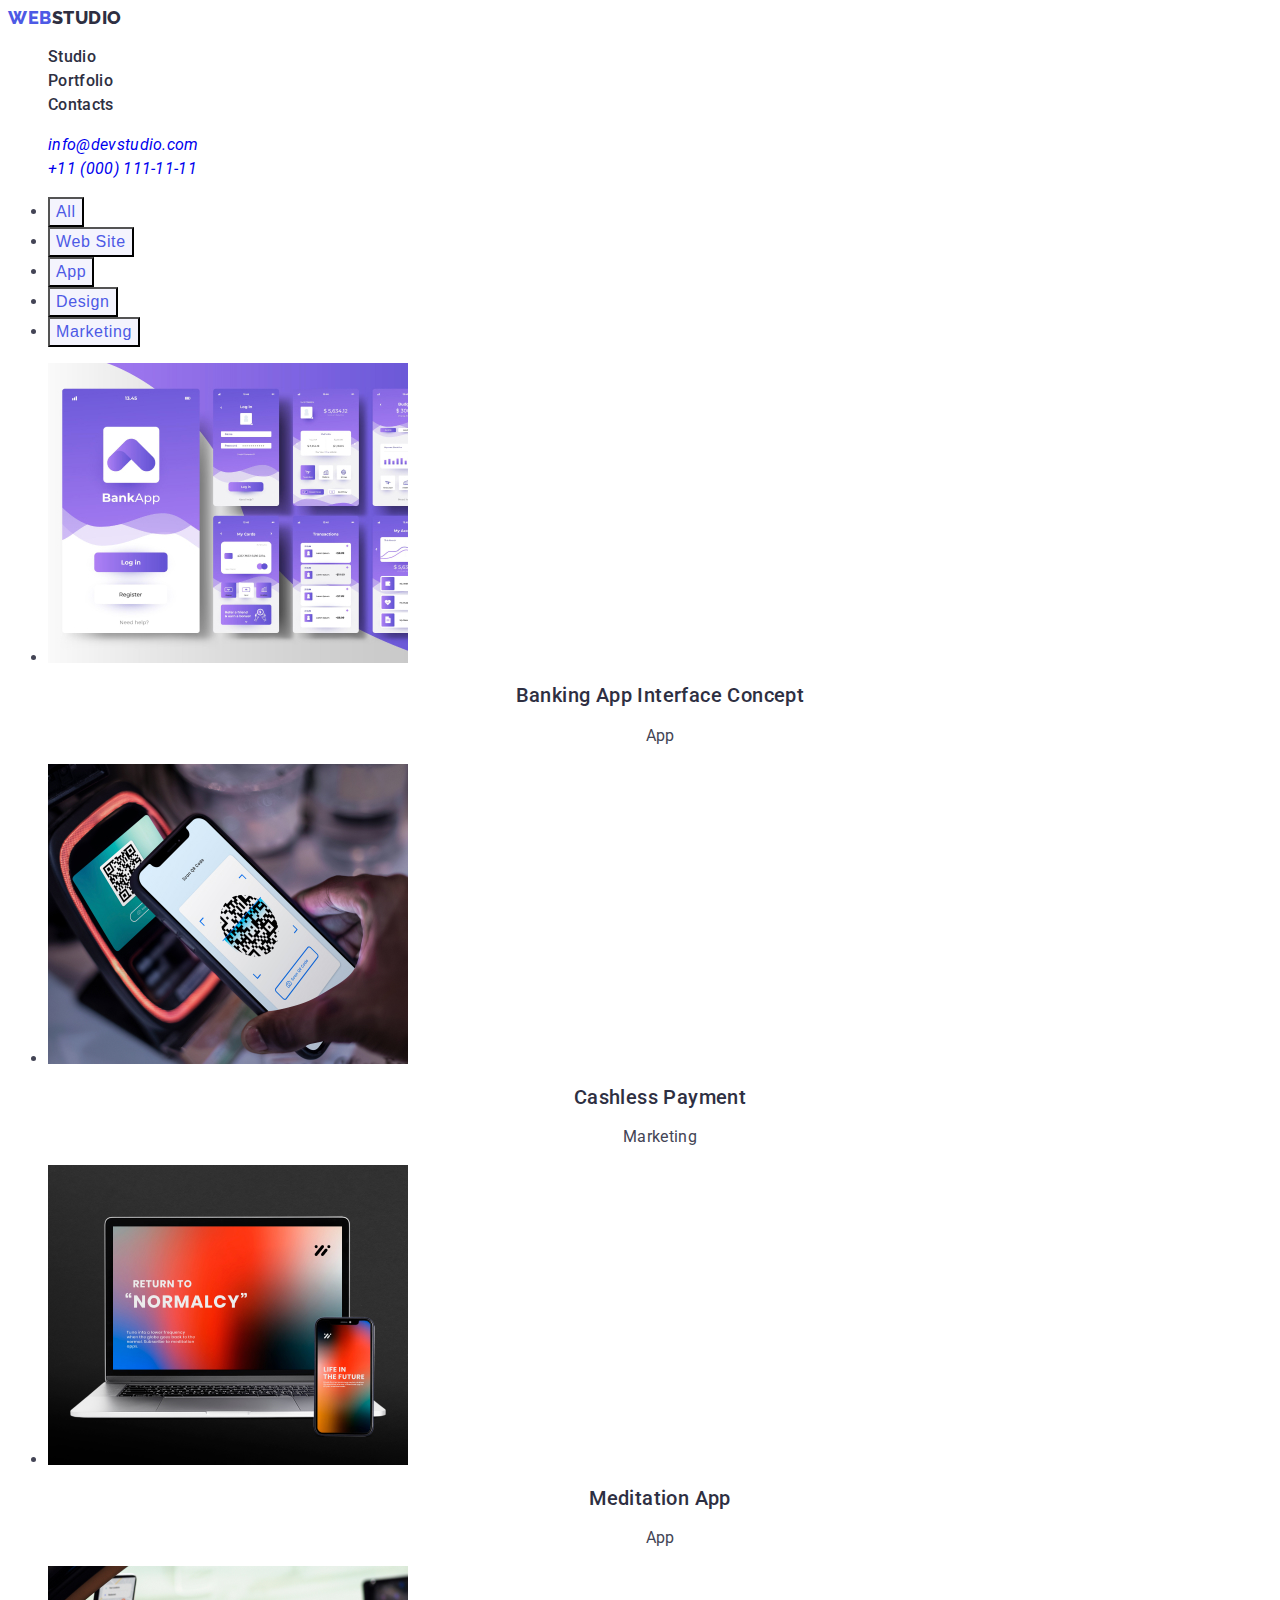
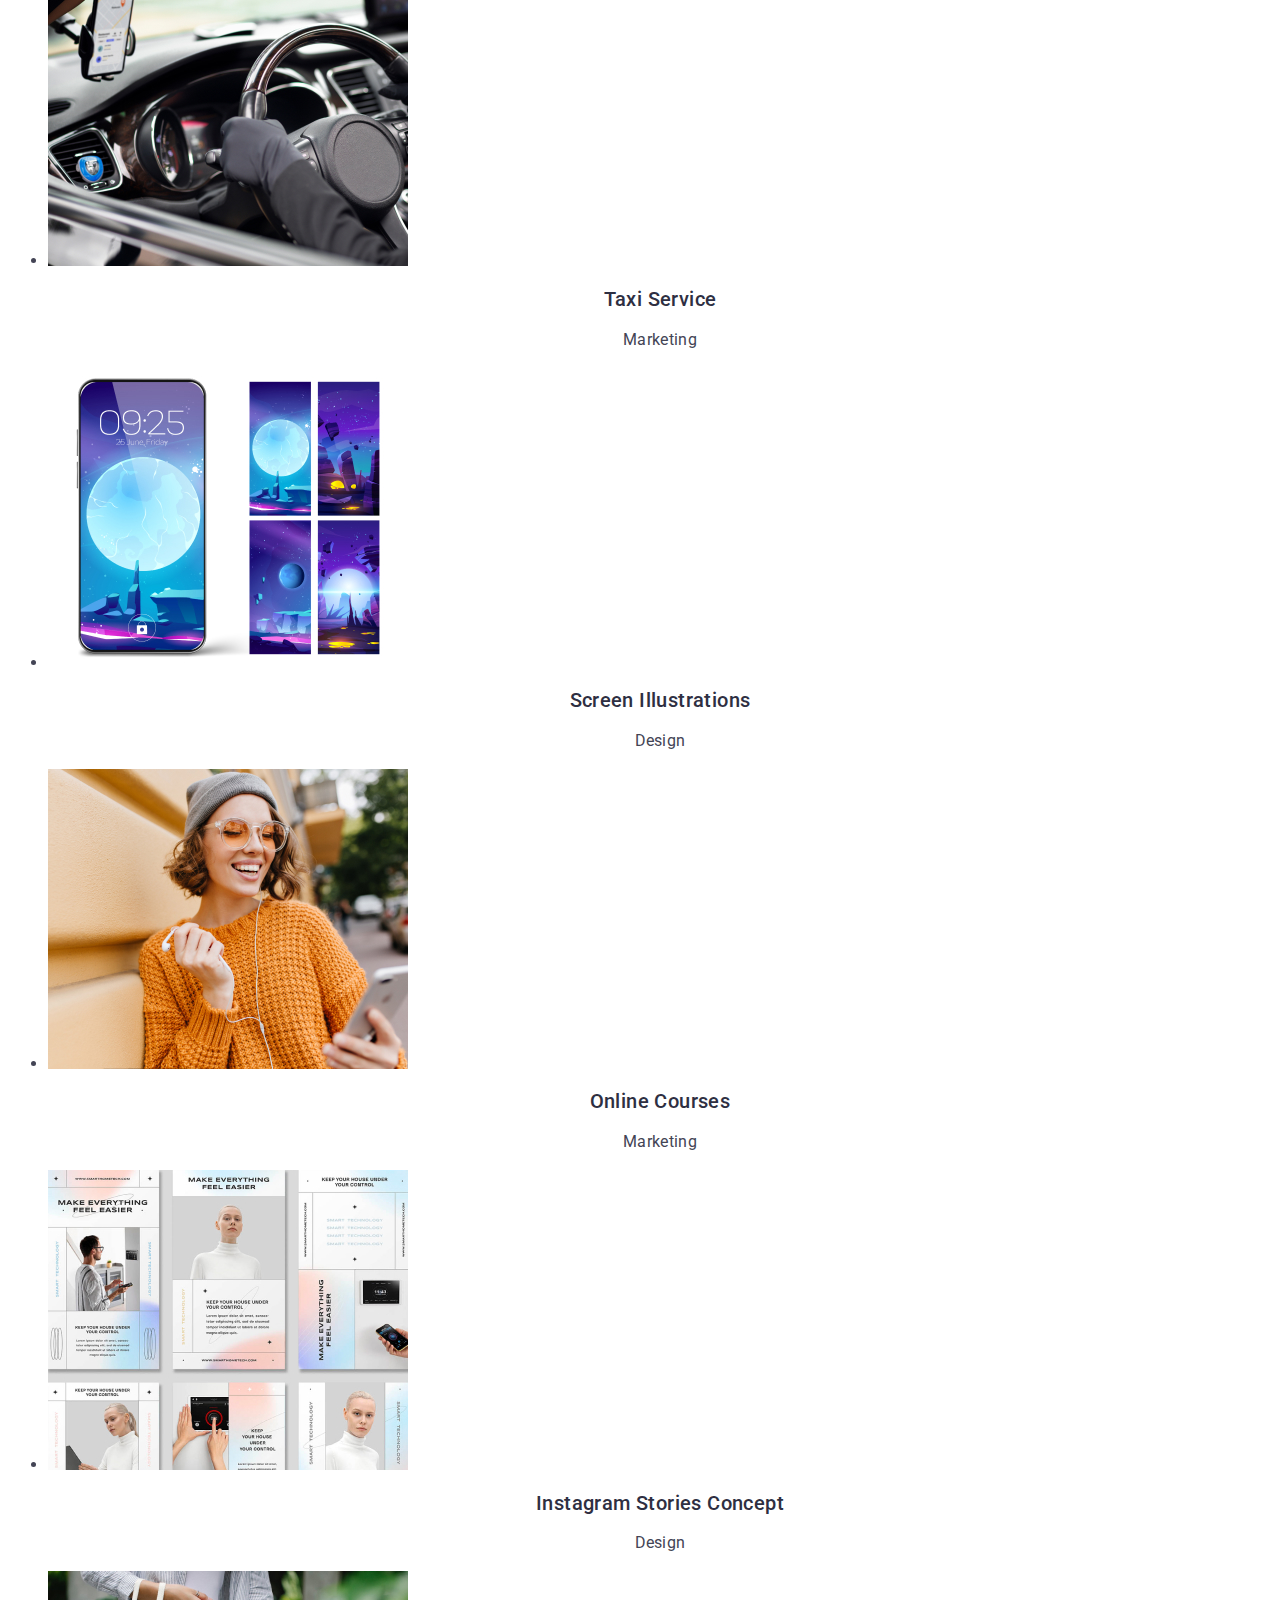
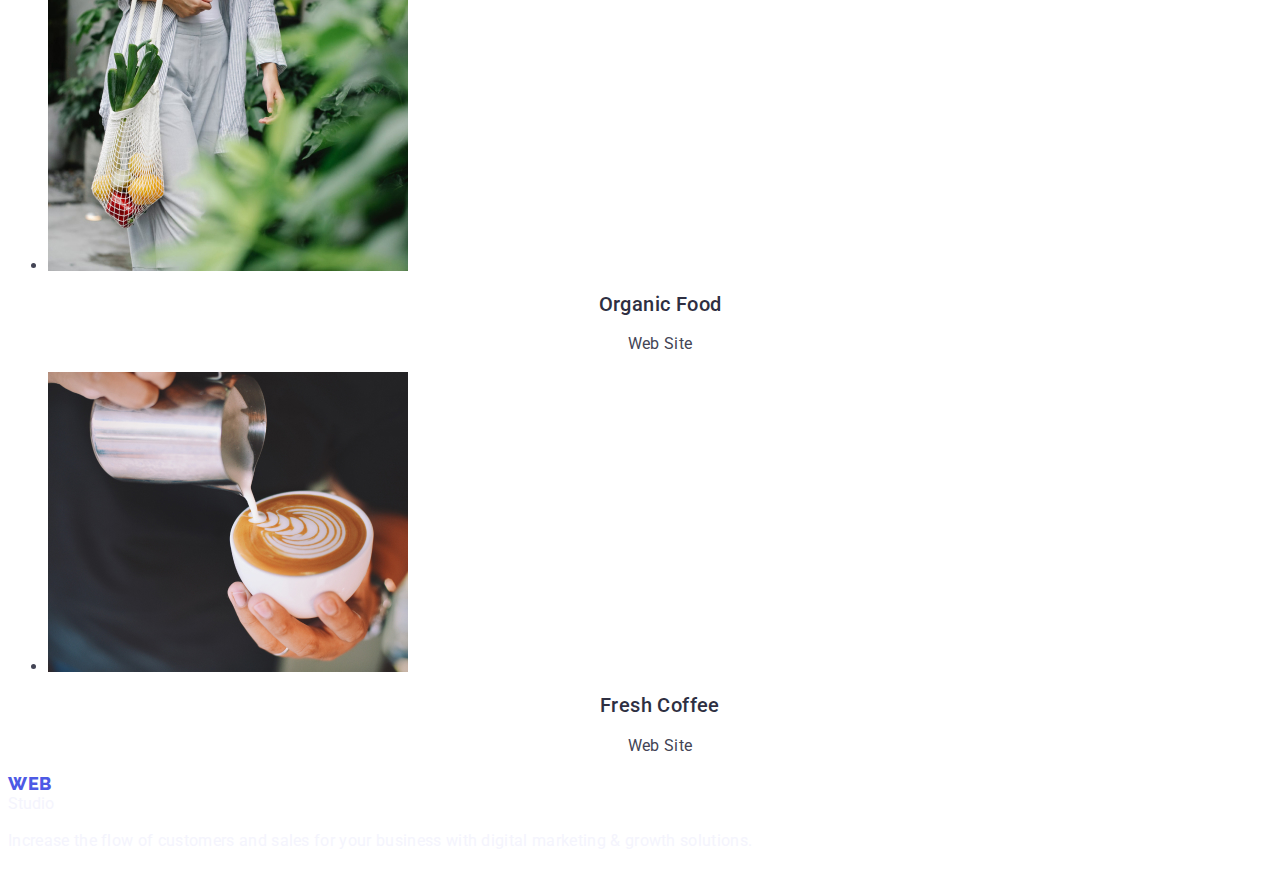
==== portfolio.html @ 37043535 "add portfolio and styles" ====
<!DOCTYPE html>
<html lang="en">
  <head>
    <meta charset="UTF-8" />
    <meta http-equiv="X-UA-Compatible" content="IE=edge" />
    <meta name="viewport" content="width=device-width, initial-scale=1.0" />
    <title>Portfolio</title>
    <link rel="preconnect" href="https://fonts.googleapis.com" />
    <link rel="preconnect" href="https://fonts.gstatic.com" crossorigin />
    <link
      href="https://fonts.googleapis.com/css2?family=Raleway:wght@800&family=Roboto:wght@400;500;700&display=swap"
      rel="stylesheet"
    />
    <link rel="stylesheet" href="./css/styles.css" />
  </head>
  <body>
    <!-- ==================== Шапка сайта ==================== -->
    <header class="header">
      <nav class="page-nav">
        <a class="logo link" href="./index.html"><span class="web">Web</span>Studio</a>
        <ul class="menu list">
          <li class="menu-item">
            <a class="menu-link link" href="./index.html">Studio</a>
          </li>
          <li class="menu-item">
            <a class="menu-link link" href="./portfolio.html">Portfolio</a>
          </li>
          <li class="menu-item">
            <a class="menu-link link" href="">Contacts</a>
          </li>
        </ul>
      </nav>
      <address class="address">
        <ul class="address-all list">
          <li>
            <a class="address-mail link" href="mailto:info@devstudio.com">info@devstudio.com</a>
          </li>
          <li>
            <a class="address-phone link" href="tel:+110001111111">+11 (000) 111-11-11</a>
          </li>
        </ul>
      </address>
    </header>

    <main>
      <!-- ==================== Главное окно ==================== -->
      <!-- Фильтр -->
      <!-- <h1 class="advantages-invisible">Портфолио</h1> -->
      <ul>
        <li><button class="filter-btn" type="button">All</button></li>
        <li><button class="filter-btn" type="button">Web Site</button></li>
        <li><button class="filter-btn" type="button">App</button></li>
        <li><button class="filter-btn" type="button">Design</button></li>
        <li><button class="filter-btn" type="button">Marketing</button></li>
      </ul>
      <!-- Портфолио -->
      <section>
        <ul>
          <li>
            <img src="./images/portfolio/banking-app.jpg" alt="Interface" width="360" />
            <h2 class="team-name">Banking App Interface Concept</h2>
            <p class="team-prof">App</p>
          </li>
          <li>
            <img src="./images/portfolio/cashless-payment.jpg" alt="payment" width="360" />
            <h2 class="team-name">Cashless Payment</h2>
            <p class="team-prof">Marketing</p>
          </li>
          <li>
            <img src="./images/portfolio/meditation-app.jpg" alt="meditation" width="360" />
            <h2 class="team-name">Meditation App</h2>
            <p class="team-prof">App</p>
          </li>
          <li>
            <img src="./images/portfolio/taxi-service.jpg" alt="taxi" width="360" />
            <h2 class="team-name">Taxi Service</h2>
            <p class="team-prof">Marketing</p>
          </li>
          <li>
            <img src="./images/portfolio/screen-illustrations.jpg" alt="screen" width="360" />
            <h2 class="team-name">Screen Illustrations</h2>
            <p class="team-prof">Design</p>
          </li>
          <li>
            <img src="./images/portfolio/online-courses.jpg" alt="online" width="360" />
            <h2 class="team-name">Online Courses</h2>
            <p class="team-prof">Marketing</p>
          </li>
          <li>
            <img src="./images/portfolio/instagram-stories.jpg" alt="stories" width="360" />
            <h2 class="team-name">Instagram Stories Concept</h2>
            <p class="team-prof">Design</p>
          </li>
          <li>
            <img src="./images/portfolio/organic-food.jpg" alt="food" width="360" />
            <h2 class="team-name">Organic Food</h2>
            <p class="team-prof">Web Site</p>
          </li>
          <li>
            <img src="./images/portfolio/fresh-coffee.jpg" alt="coffee" width="360" />
            <h2 class="team-name">Fresh Coffee</h2>
            <p class="team-prof">Web Site</p>
          </li>
        </ul>
      </section>
    </main>
    <!-- ==================== Подвал ==================== -->
    <footer class="footer">
      <a class="logo-footer link" href="./index.html"><span class="web">Web</span>Studio</a>
      <p class="footer-text">
        Increase the flow of customers and sales for your business with digital marketing & growth
        solutions.
      </p>
    </footer>
  </body>
</html>
---- css/styles.css ----
:root {
 --title-color: #2E2F42; /*Цвет заголовков,*/
 --link-color: #404BBF;  /*Цвет ссылок */
 --button-color: #4D5AE5; /*Активная кнопка*/
 --footer-text-color: #F4F4FD; /* Цвет текста футера*/
 --hero-text-color: #FFFFFF;
}

.list {
    list-style: none;     /*точки*/
}

.link{
    text-decoration: none;     /*подчёркивание*/
}

body{
    font-family: 'Roboto', sans-serif;
    color: #434455;
}
/* ===================================================================== */
/* ========================= ГЛАВНАЯ СТРАНИЦА  ========================= */
/* ===================================================================== */

/* ========================= Шапка сайта ========================= */
.logo {
font-family: 'Raleway', sans-serif;
font-weight: 800;
font-size: 18px;
line-height: 1.16;
display: flex;
align-items: center;
letter-spacing: 0.03em;
text-transform: uppercase;
color: var(--title-color); 
}
.web {
font-family: 'Raleway', sans-serif;
font-weight: 800;
font-size: 18px;
line-height: 1.16;
display: flex;
align-items: center;
letter-spacing: 0.03em;
text-transform: uppercase;
color: var(--button-color); 
}


.menu-link {
font-weight: 500;
font-size: 16px;
line-height: 1.5;
letter-spacing: 0.02em;
color: var(--title-color);
}
.menu-link:hover,
.menu-link:focus {
color: var(--link-color);
}
.address-phone {
font-size: 16px;
line-height: 1.5;
letter-spacing: 0.02em;
}
.address-phone:hover,
.address-phone:focus {
 color:var(--link-color);
}
.address-mail {
font-size: 16px;
line-height: 1.5;
letter-spacing: 0.02em;
}
.address-mail:hover,
.address-mail:focus {
 color:var(--link-color);
}
/* ========================= /Шапка сайта ========================= */

/* ========================= Главное окно ========================= */
.hero-btn {
font-weight: 500;
font-size: 16px;
line-height: 1.5;
display: flex;
align-items: center;
letter-spacing: 0.04em;
color: var(--hero-text-color);
background-color:var(--button-color);
cursor: pointer;
}
.hero-btn:hover,
.hero-btn:focus {
background-color: var(--link-color);
}
.hero-title {  
font-weight: 700;
font-size: 56px;
line-height: 1.07;
text-align: center;
letter-spacing: 0.02em;
color: var(--hero-text-color);
}
/* ========================= / Главное окно ========================= */

/* =========================  Преимущества ========================= */
.advantages-title {    
font-weight: 500;
font-size: 20px;
line-height: 1.2;
letter-spacing: 0.02em;
color: var(--title-color);
}
.advantages-text {
font-size: 16px;
line-height: 1.5;
letter-spacing: 0.02em;
}
/* ========================= / Преимущества ========================= */

/* ========================= Примеры работ ========================= */
.examples-title {                
font-weight: 700;
font-size: 36px;
line-height: 1.11;   
text-align: center;
letter-spacing: 0.02em;
text-transform: capitalize;          
color: var(--title-color);
}
/* ========================= / Примеры работ ========================= */

/* ========================= Команда ========================= */
.team-title {    
font-weight: 700;
font-size: 36px;
line-height: 1.11;    
text-align: center;
letter-spacing: 0.02em;
text-transform: capitalize;
color: var(--title-color);
}
.team-name {
font-weight: 500;
font-size: 20px;
line-height: 1.2;
text-align: center;
letter-spacing: 0.02em;
color: var(--title-color);
}
.team-prof {
font-size: 16px;
line-height: 1.5;
text-align: center;
letter-spacing: 0.02em;
}
/* ========================= / Команда ========================= */

/* ========================= Подвал ========================= */
.footer-text {
    font-size: 16px;
    line-height: 1.5;
    letter-spacing: 0.02em;
    color: var(--footer-text-color);
}
.logo-footer {
    color: var(--footer-text-color);
}

/* ========================= / Подвал ========================= */

/* ===================================================================== */
/* ========================= / ГЛАВНАЯ СТРАНИЦА  ========================= */
/* ===================================================================== */


/* ===================================================================== */
/* ========================= ПОРТФОЛИО СТРАНИЦА  ========================= */
/* ===================================================================== */

.filter-btn {   
font-weight: 500;
font-size: 16px;
line-height: 1.5;
display: flex;
align-items: center;
text-align: center;
letter-spacing: 0.04em;          
color: var(--button-color);
background-color:var(--footer-text-color);
cursor: pointer;
}
.filter-btn:hover,
.filter-btn:focus {
    color: var(--hero-text-color);
    background-color: var(--link-color);
}
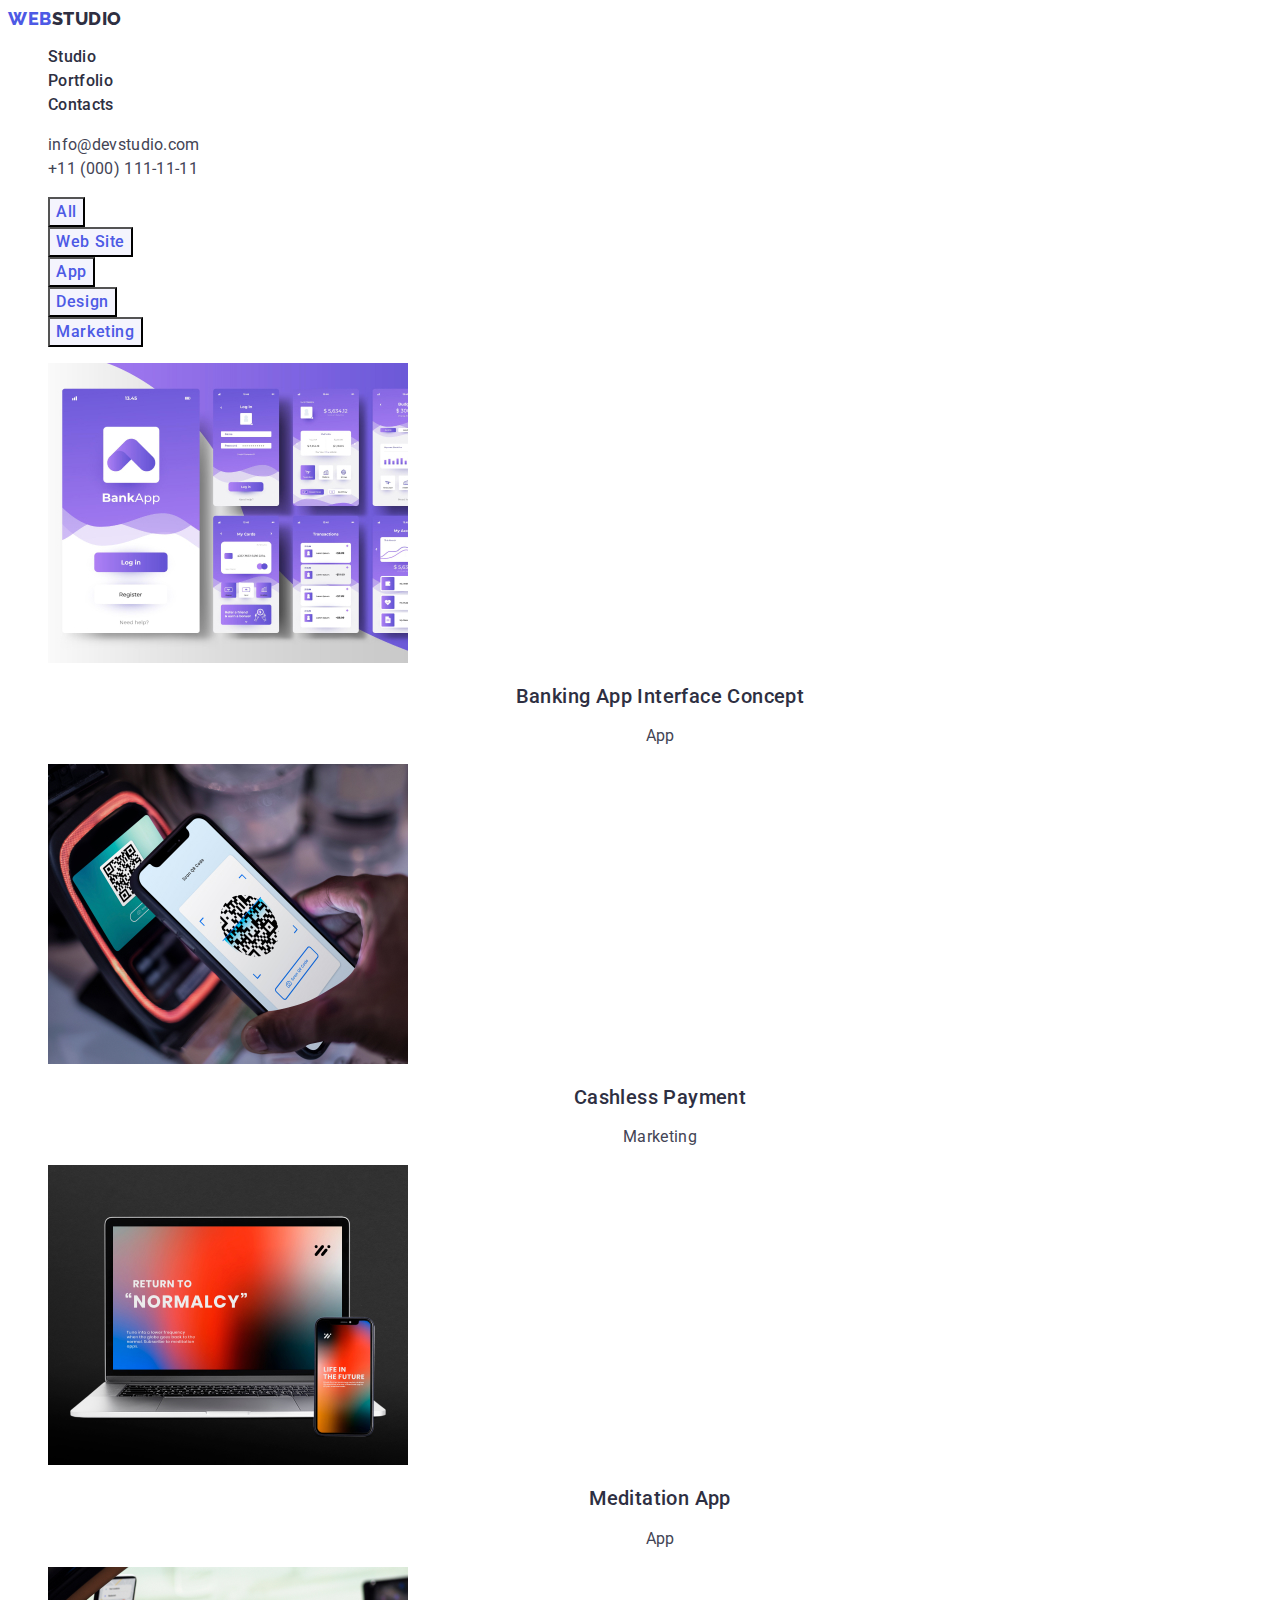
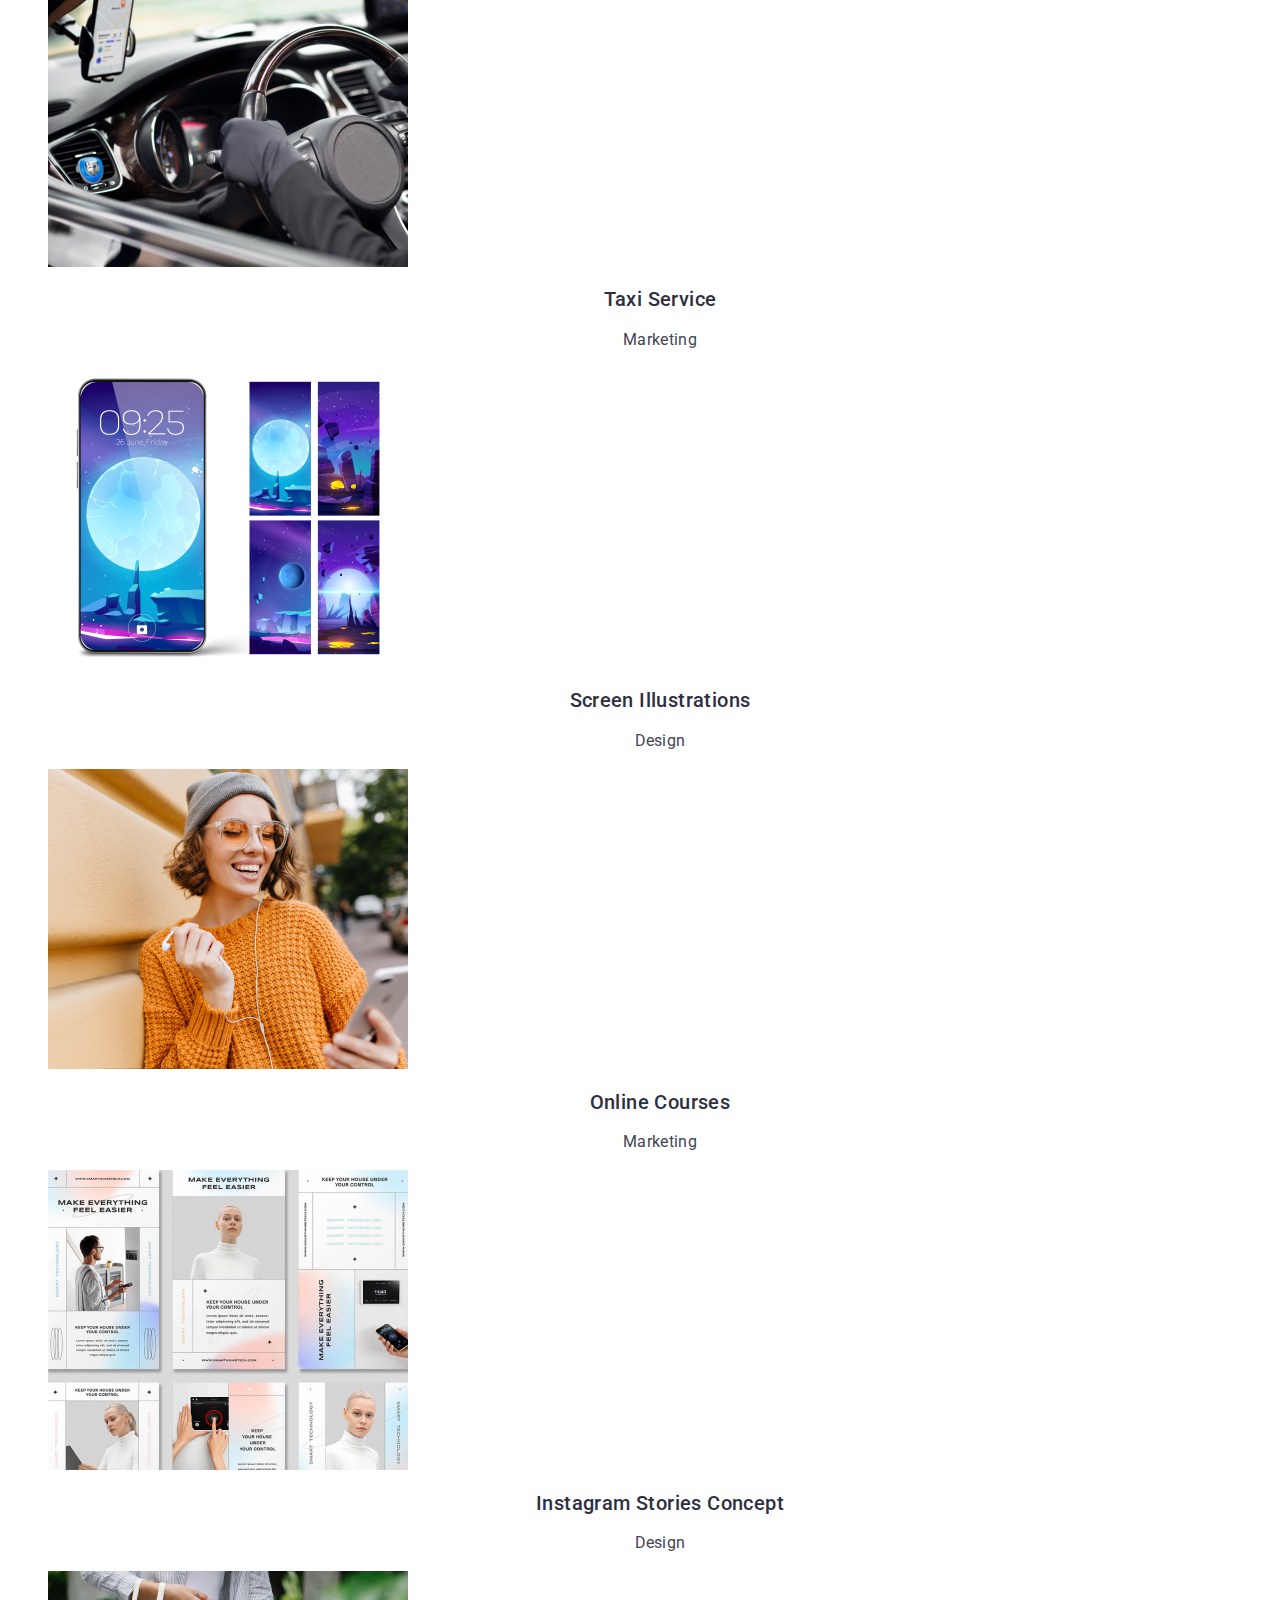
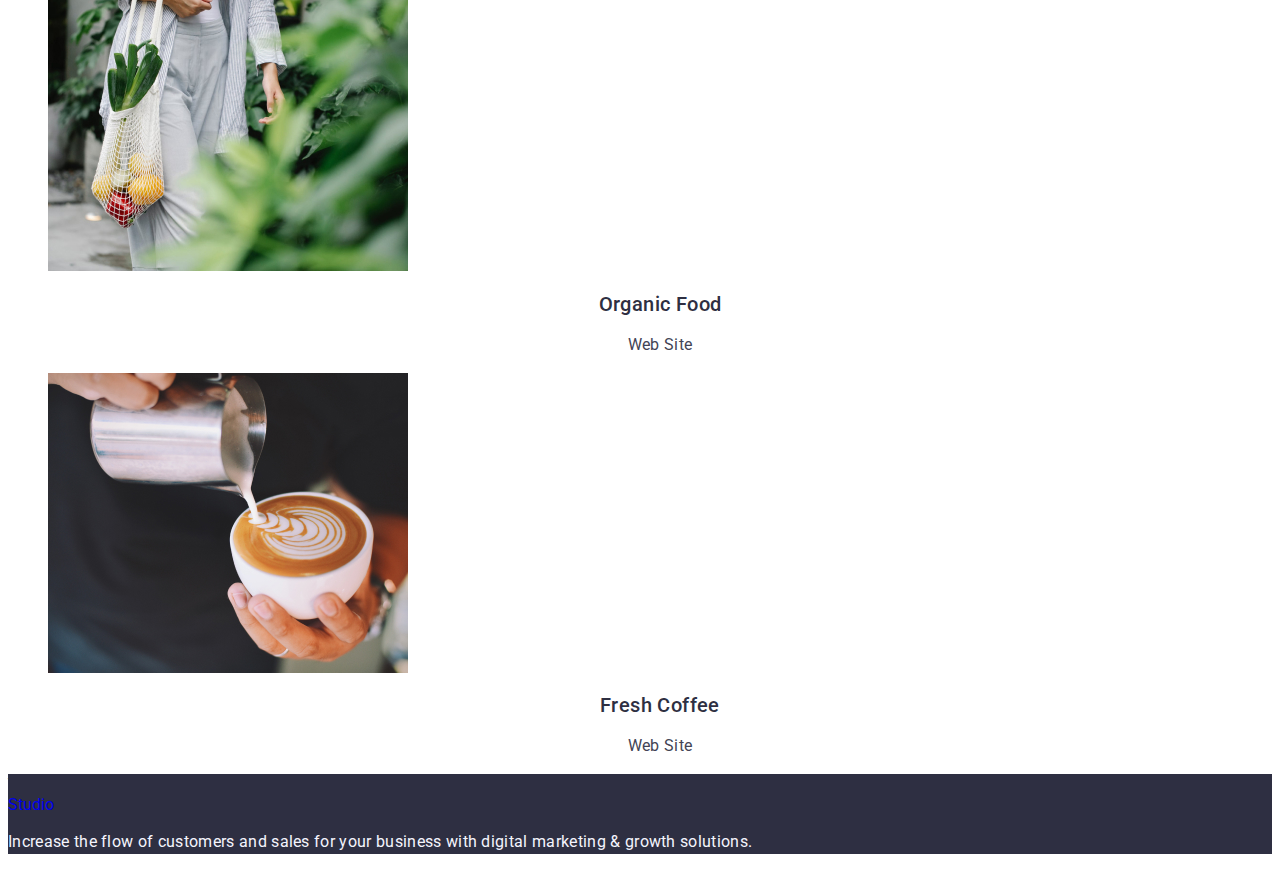
==== commit db93e77e: "work on mistakes" ====
--- a/portfolio.html
+++ b/portfolio.html
@@ -15,10 +15,11 @@
   </head>
   <body>
     <!-- ==================== Шапка сайта ==================== -->
-    <header class="header">
+    <header>
       <nav class="page-nav">
-        <a class="logo link" href="./index.html"><span class="web">Web</span>Studio</a>
-        <ul class="menu list">
+        <a class="logo link" href="./index.html">Web<span class="web">Studio</span></a>
+
+        <ul class="list">
           <li class="menu-item">
             <a class="menu-link link" href="./index.html">Studio</a>
           </li>
@@ -43,61 +44,62 @@
     </header>
 
     <main>
-      <!-- ==================== Главное окно ==================== -->
-      <!-- Фильтр -->
-      <!-- <h1 class="advantages-invisible">Портфолио</h1> -->
-      <ul>
-        <li><button class="filter-btn" type="button">All</button></li>
-        <li><button class="filter-btn" type="button">Web Site</button></li>
-        <li><button class="filter-btn" type="button">App</button></li>
-        <li><button class="filter-btn" type="button">Design</button></li>
-        <li><button class="filter-btn" type="button">Marketing</button></li>
-      </ul>
-      <!-- Портфолио -->
       <section>
-        <ul>
+        <!-- ==================== Главное окно ==================== -->
+        <!-- Фильтр -->
+        <h1 hidden class="advantages-invisible">Портфолио</h1>
+        <ul class="list">
+          <li><button class="filter-btn" type="button">All</button></li>
+          <li><button class="filter-btn" type="button">Web Site</button></li>
+          <li><button class="filter-btn" type="button">App</button></li>
+          <li><button class="filter-btn" type="button">Design</button></li>
+          <li><button class="filter-btn" type="button">Marketing</button></li>
+        </ul>
+        <!-- Портфолио -->
+
+        <ul class="list">
           <li>
-            <img src="./images/portfolio/banking-app.jpg" alt="Interface" width="360" />
+            <img src="./images/banking-app.jpg" alt="Interface" width="360" />
             <h2 class="team-name">Banking App Interface Concept</h2>
             <p class="team-prof">App</p>
           </li>
           <li>
-            <img src="./images/portfolio/cashless-payment.jpg" alt="payment" width="360" />
+            <img src="./images/cashless-payment.jpg" alt="payment" width="360" />
             <h2 class="team-name">Cashless Payment</h2>
             <p class="team-prof">Marketing</p>
           </li>
           <li>
-            <img src="./images/portfolio/meditation-app.jpg" alt="meditation" width="360" />
+            <img src="./images/meditation-app.jpg" alt="meditation" width="360" />
             <h2 class="team-name">Meditation App</h2>
             <p class="team-prof">App</p>
           </li>
           <li>
-            <img src="./images/portfolio/taxi-service.jpg" alt="taxi" width="360" />
+            <img src="./images/taxi-service.jpg" alt="taxi" width="360" />
             <h2 class="team-name">Taxi Service</h2>
             <p class="team-prof">Marketing</p>
           </li>
           <li>
-            <img src="./images/portfolio/screen-illustrations.jpg" alt="screen" width="360" />
+            <img src="./images/screen-illustrations.jpg" alt="screen" width="360" />
             <h2 class="team-name">Screen Illustrations</h2>
             <p class="team-prof">Design</p>
           </li>
           <li>
-            <img src="./images/portfolio/online-courses.jpg" alt="online" width="360" />
+            <img src="./images/online-courses.jpg" alt="online" width="360" />
             <h2 class="team-name">Online Courses</h2>
             <p class="team-prof">Marketing</p>
           </li>
           <li>
-            <img src="./images/portfolio/instagram-stories.jpg" alt="stories" width="360" />
+            <img src="./images/instagram-stories.jpg" alt="stories" width="360" />
             <h2 class="team-name">Instagram Stories Concept</h2>
             <p class="team-prof">Design</p>
           </li>
           <li>
-            <img src="./images/portfolio/organic-food.jpg" alt="food" width="360" />
+            <img src="./images/organic-food.jpg" alt="food" width="360" />
             <h2 class="team-name">Organic Food</h2>
             <p class="team-prof">Web Site</p>
           </li>
           <li>
-            <img src="./images/portfolio/fresh-coffee.jpg" alt="coffee" width="360" />
+            <img src="./images/fresh-coffee.jpg" alt="coffee" width="360" />
             <h2 class="team-name">Fresh Coffee</h2>
             <p class="team-prof">Web Site</p>
           </li>
--- a/css/styles.css
+++ b/css/styles.css
@@ -4,7 +4,8 @@
  --link-color: #404BBF;  /*Цвет ссылок */
  --button-color: #4D5AE5; /*Активная кнопка*/
  --footer-text-color: #F4F4FD; /* Цвет текста футера*/
- --hero-text-color: #FFFFFF;
+ --hero-color: #FFFFFF;
+ --main-color-text:#434455;
 }
 
 .list {
@@ -17,7 +18,8 @@
 
 body{
     font-family: 'Roboto', sans-serif;
-    color: #434455;
+    color: var(--main-color-text);
+    background-color: var(--hero-color);
 }
 /* ===================================================================== */
 /* ========================= ГЛАВНАЯ СТРАНИЦА  ========================= */
@@ -28,25 +30,27 @@
 font-family: 'Raleway', sans-serif;
 font-weight: 800;
 font-size: 18px;
-line-height: 1.16;
+line-height: 1.17;
 display: flex;
 align-items: center;
 letter-spacing: 0.03em;
 text-transform: uppercase;
-color: var(--title-color); 
+color: var(--button-color);
 }
 .web {
 font-family: 'Raleway', sans-serif;
 font-weight: 800;
 font-size: 18px;
-line-height: 1.16;
+line-height: 1.17;
 display: flex;
 align-items: center;
 letter-spacing: 0.03em;
 text-transform: uppercase;
-color: var(--button-color); 
-}
-
+color: var(--title-color);
+}
+.hero{
+    background-color: var(--title-color);
+}
 
 .menu-link {
 font-weight: 500;
@@ -60,18 +64,22 @@
 color: var(--link-color);
 }
 .address-phone {
-font-size: 16px;
-line-height: 1.5;
-letter-spacing: 0.02em;
+font-style: normal;
+font-size: 16px;
+line-height: 1.5;
+letter-spacing: 0.02em;
+color: var(--main-color-text);
 }
 .address-phone:hover,
 .address-phone:focus {
  color:var(--link-color);
 }
 .address-mail {
-font-size: 16px;
-line-height: 1.5;
-letter-spacing: 0.02em;
+font-style: normal;
+font-size: 16px;
+line-height: 1.5;
+letter-spacing: 0.02em;
+color: var(--main-color-text)
 }
 .address-mail:hover,
 .address-mail:focus {
@@ -81,13 +89,14 @@
 
 /* ========================= Главное окно ========================= */
 .hero-btn {
+font-family: 'Roboto', sans-serif;
 font-weight: 500;
 font-size: 16px;
 line-height: 1.5;
 display: flex;
 align-items: center;
 letter-spacing: 0.04em;
-color: var(--hero-text-color);
+color: var(--hero-color);
 background-color:var(--button-color);
 cursor: pointer;
 }
@@ -101,7 +110,7 @@
 line-height: 1.07;
 text-align: center;
 letter-spacing: 0.02em;
-color: var(--hero-text-color);
+color: var(--hero-color);
 }
 /* ========================= / Главное окно ========================= */
 
@@ -111,12 +120,13 @@
 font-size: 20px;
 line-height: 1.2;
 letter-spacing: 0.02em;
-color: var(--title-color);
+color: var(--title-color); /*#2E2F42*/
 }
 .advantages-text {
 font-size: 16px;
 line-height: 1.5;
 letter-spacing: 0.02em;
+color: var(--main-color-text);
 }
 /* ========================= / Преимущества ========================= */
 
@@ -133,6 +143,9 @@
 /* ========================= / Примеры работ ========================= */
 
 /* ========================= Команда ========================= */
+.team {
+background-color: var(--footer-text-color);    
+}
 .team-title {    
 font-weight: 700;
 font-size: 36px;
@@ -142,6 +155,10 @@
 text-transform: capitalize;
 color: var(--title-color);
 }
+.card {
+    background-color: var(--hero-color);
+}
+
 .team-name {
 font-weight: 500;
 font-size: 20px;
@@ -159,14 +176,25 @@
 /* ========================= / Команда ========================= */
 
 /* ========================= Подвал ========================= */
+.footer {
+    background-color: var(--title-color);
+}
 .footer-text {
     font-size: 16px;
     line-height: 1.5;
     letter-spacing: 0.02em;
     color: var(--footer-text-color);
 }
-.logo-footer {
-    color: var(--footer-text-color);
+.studio-footer {
+font-family: 'Raleway',sans-serif;
+font-weight: 800;
+font-size: 18px;
+line-height: 1.17;
+display: flex;
+align-items: center;
+letter-spacing: 0.03em;
+text-transform: uppercase;
+color: var(--footer-text-color);
 }
 
 /* ========================= / Подвал ========================= */
@@ -180,7 +208,8 @@
 /* ========================= ПОРТФОЛИО СТРАНИЦА  ========================= */
 /* ===================================================================== */
 
-.filter-btn {   
+.filter-btn { 
+font-family: 'Roboto', sans-serif;
 font-weight: 500;
 font-size: 16px;
 line-height: 1.5;
@@ -194,6 +223,6 @@
 }
 .filter-btn:hover,
 .filter-btn:focus {
-    color: var(--hero-text-color);
+    color: var(--hero-color);
     background-color: var(--link-color);
 }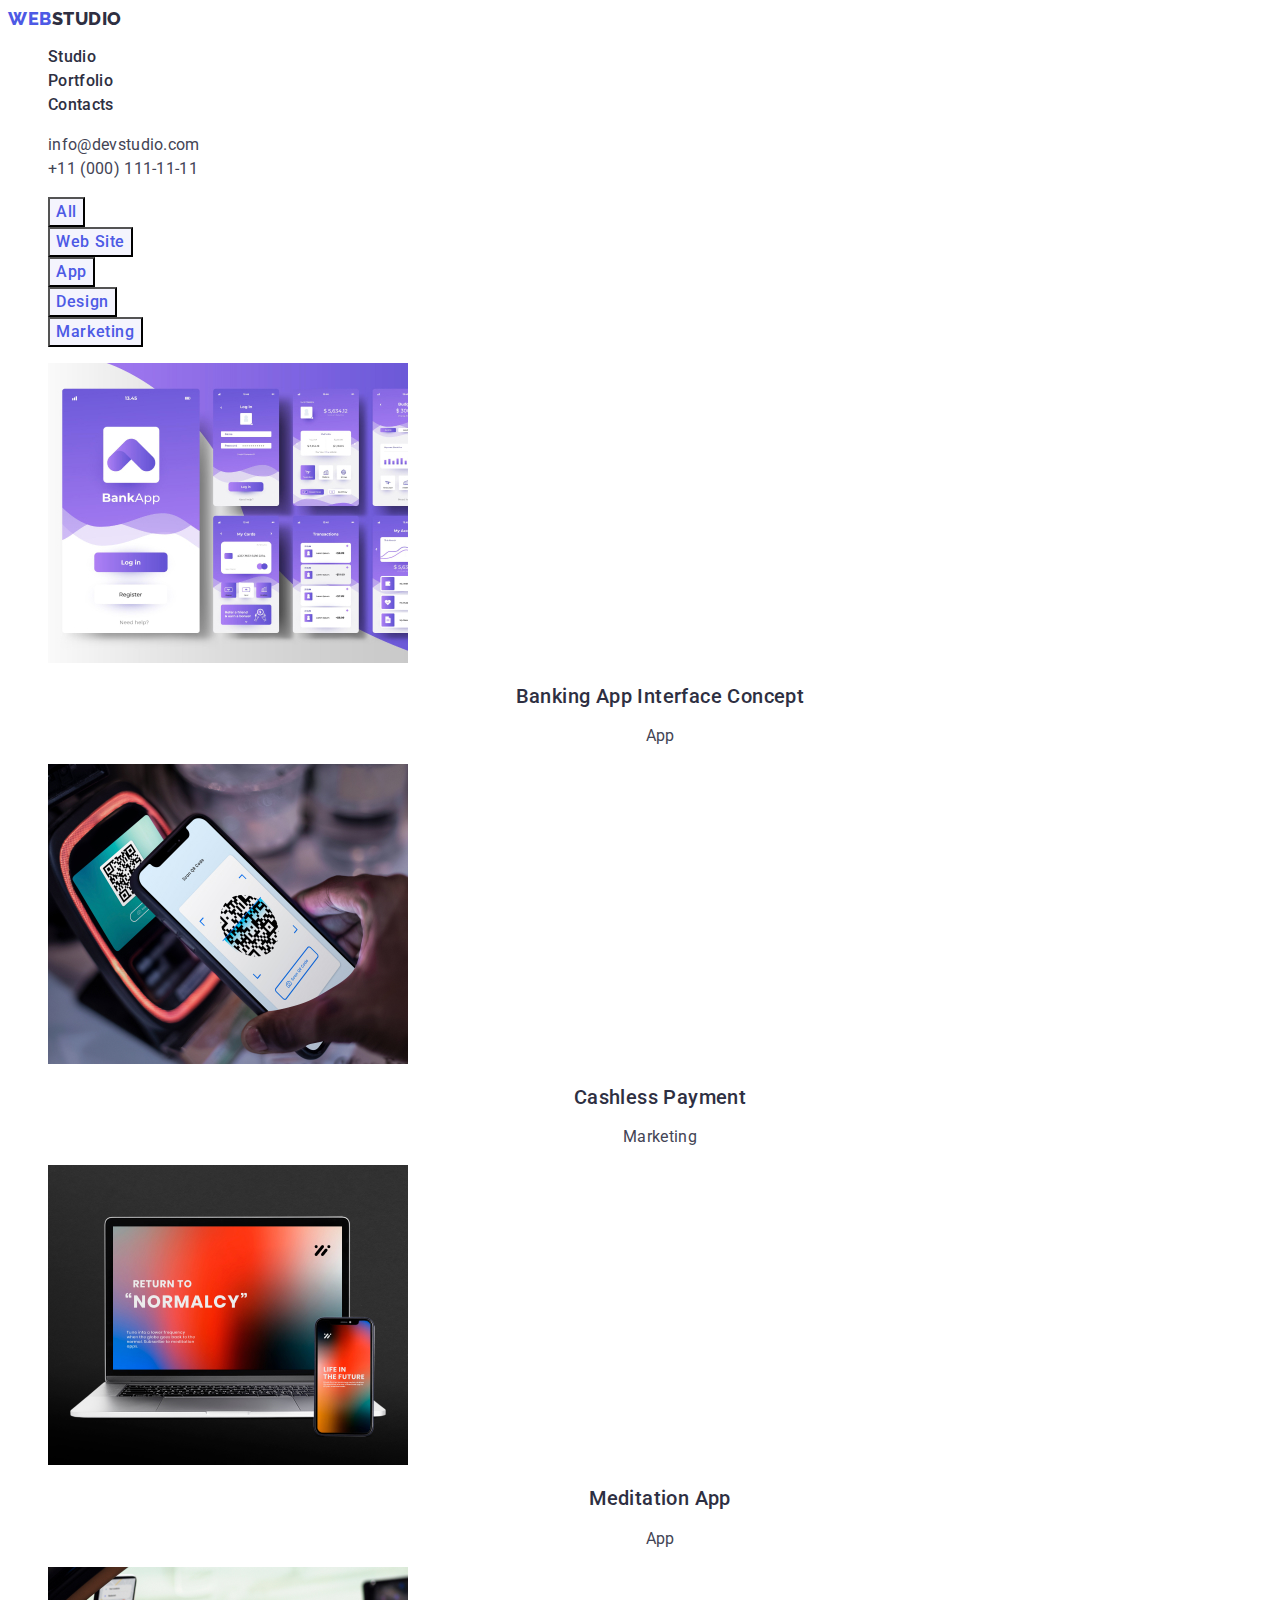
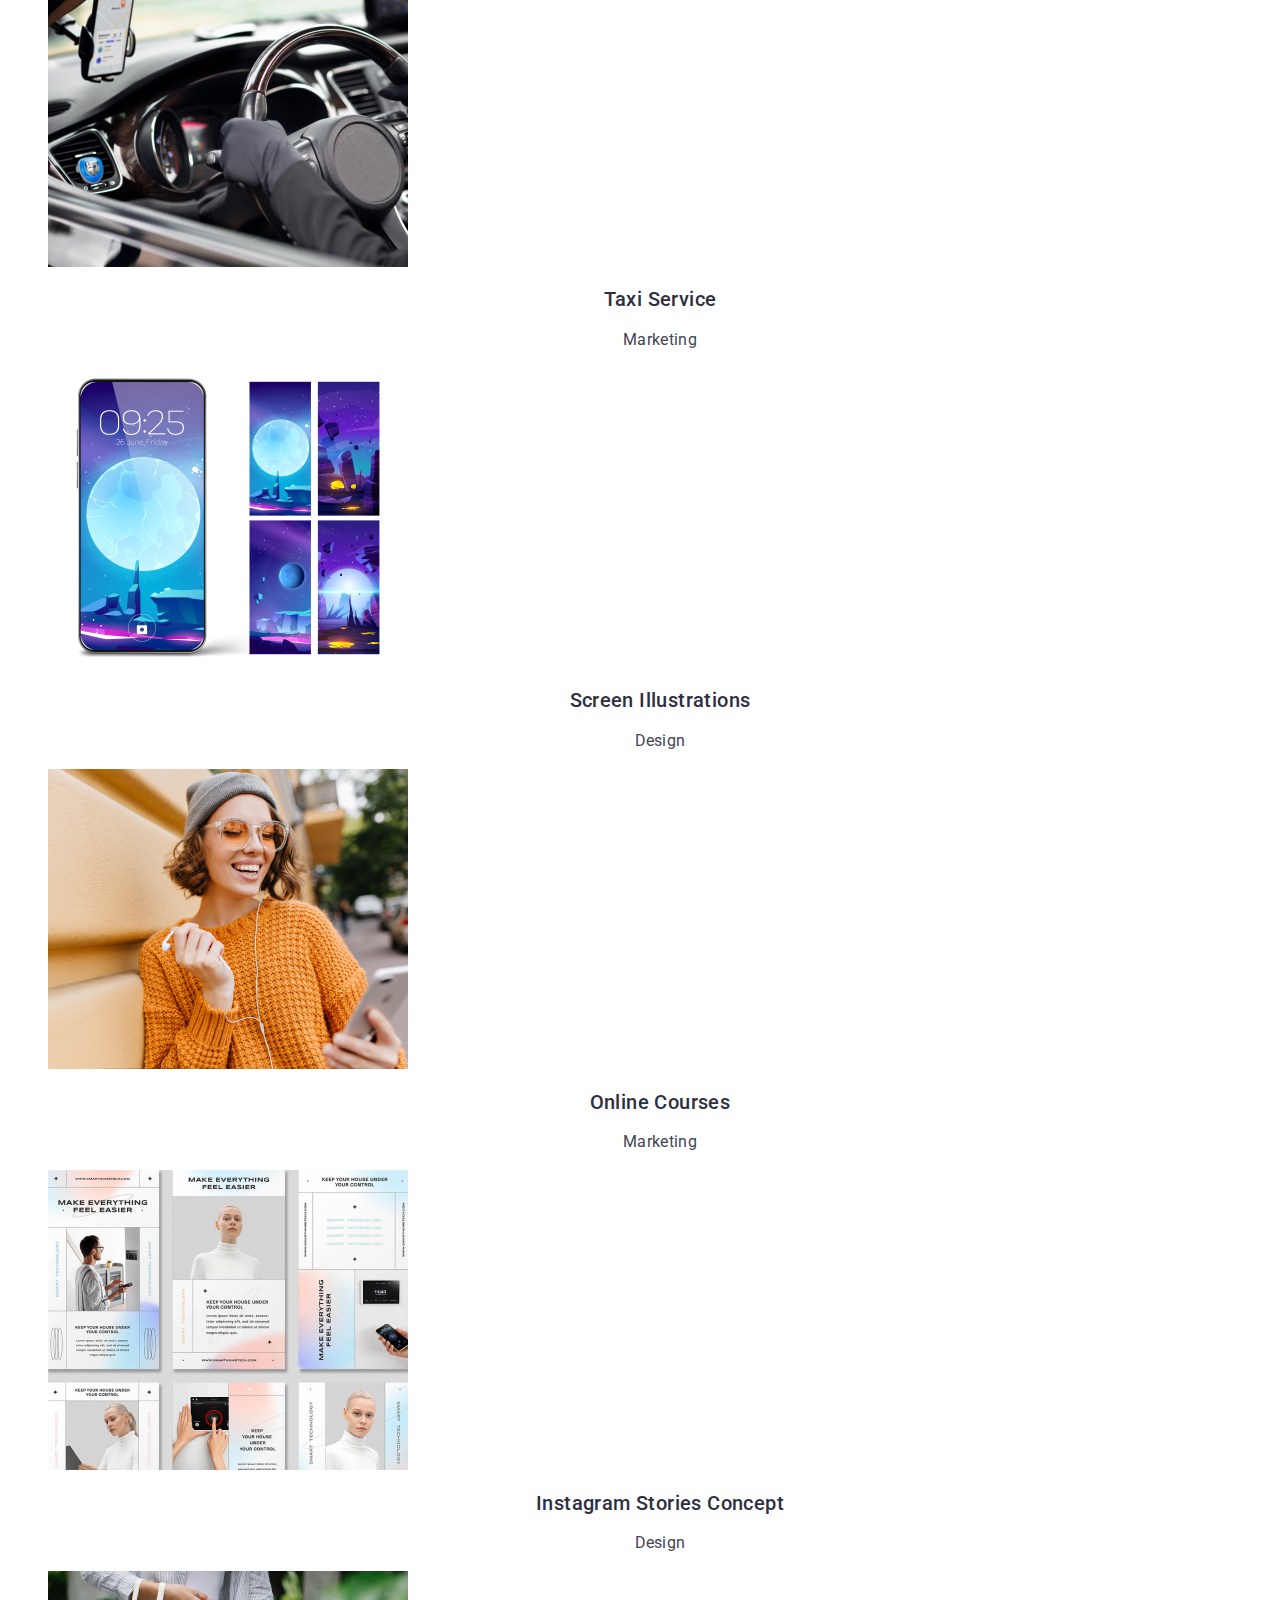
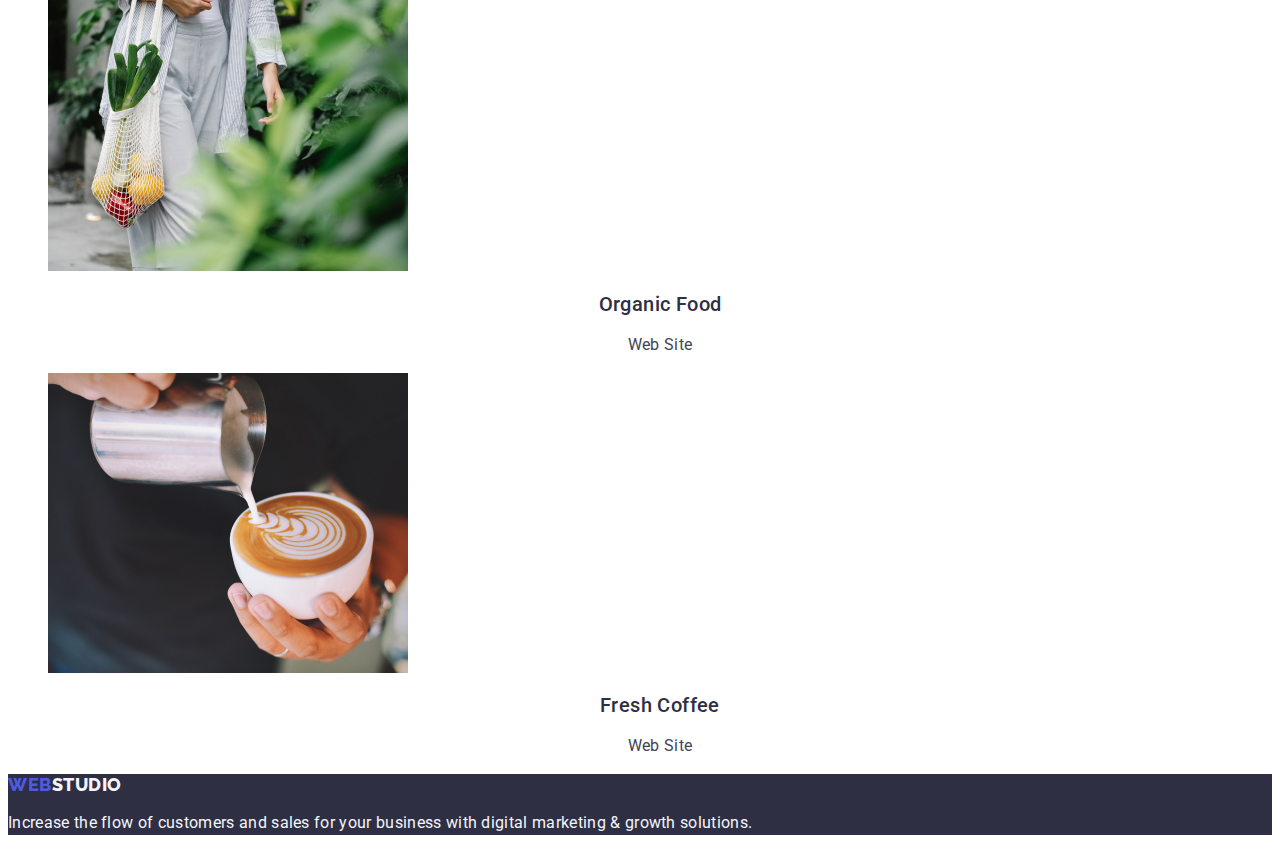
==== commit b1756896: "error correction2" ====
--- a/portfolio.html
+++ b/portfolio.html
@@ -59,56 +59,74 @@
 
         <ul class="list">
           <li>
-            <img src="./images/banking-app.jpg" alt="Interface" width="360" />
-            <h2 class="team-name">Banking App Interface Concept</h2>
-            <p class="team-prof">App</p>
+            <a class="link" href=""
+              ><img src="./images/banking-app.jpg" alt="Interface" width="360" />
+              <h2 class="team-name">Banking App Interface Concept</h2>
+              <p class="team-prof">App</p></a
+            >
           </li>
           <li>
-            <img src="./images/cashless-payment.jpg" alt="payment" width="360" />
-            <h2 class="team-name">Cashless Payment</h2>
-            <p class="team-prof">Marketing</p>
+            <a class="link" href=""
+              ><img src="./images/cashless-payment.jpg" alt="payment" width="360" />
+              <h2 class="team-name">Cashless Payment</h2>
+              <p class="team-prof">Marketing</p></a
+            >
           </li>
           <li>
-            <img src="./images/meditation-app.jpg" alt="meditation" width="360" />
-            <h2 class="team-name">Meditation App</h2>
-            <p class="team-prof">App</p>
+            <a class="link" href=""
+              ><img src="./images/meditation-app.jpg" alt="meditation" width="360" />
+              <h2 class="team-name">Meditation App</h2>
+              <p class="team-prof">App</p></a
+            >
           </li>
           <li>
-            <img src="./images/taxi-service.jpg" alt="taxi" width="360" />
-            <h2 class="team-name">Taxi Service</h2>
-            <p class="team-prof">Marketing</p>
+            <a class="link" href=""
+              ><img src="./images/taxi-service.jpg" alt="taxi" width="360" />
+              <h2 class="team-name">Taxi Service</h2>
+              <p class="team-prof">Marketing</p></a
+            >
           </li>
           <li>
-            <img src="./images/screen-illustrations.jpg" alt="screen" width="360" />
-            <h2 class="team-name">Screen Illustrations</h2>
-            <p class="team-prof">Design</p>
+            <a class="link" href=""
+              ><img src="./images/screen-illustrations.jpg" alt="screen" width="360" />
+              <h2 class="team-name">Screen Illustrations</h2>
+              <p class="team-prof">Design</p></a
+            >
           </li>
           <li>
-            <img src="./images/online-courses.jpg" alt="online" width="360" />
-            <h2 class="team-name">Online Courses</h2>
-            <p class="team-prof">Marketing</p>
+            <a class="link" href=""
+              ><img src="./images/online-courses.jpg" alt="online" width="360" />
+              <h2 class="team-name">Online Courses</h2>
+              <p class="team-prof">Marketing</p></a
+            >
           </li>
           <li>
-            <img src="./images/instagram-stories.jpg" alt="stories" width="360" />
-            <h2 class="team-name">Instagram Stories Concept</h2>
-            <p class="team-prof">Design</p>
+            <a class="link" href=""
+              ><img src="./images/instagram-stories.jpg" alt="stories" width="360" />
+              <h2 class="team-name">Instagram Stories Concept</h2>
+              <p class="team-prof">Design</p></a
+            >
           </li>
           <li>
-            <img src="./images/organic-food.jpg" alt="food" width="360" />
-            <h2 class="team-name">Organic Food</h2>
-            <p class="team-prof">Web Site</p>
+            <a class="link" href=""
+              ><img src="./images/organic-food.jpg" alt="food" width="360" />
+              <h2 class="team-name">Organic Food</h2>
+              <p class="team-prof">Web Site</p></a
+            >
           </li>
           <li>
-            <img src="./images/fresh-coffee.jpg" alt="coffee" width="360" />
-            <h2 class="team-name">Fresh Coffee</h2>
-            <p class="team-prof">Web Site</p>
+            <a class="link" href=""
+              ><img src="./images/fresh-coffee.jpg" alt="coffee" width="360" />
+              <h2 class="team-name">Fresh Coffee</h2>
+              <p class="team-prof">Web Site</p></a
+            >
           </li>
         </ul>
       </section>
     </main>
     <!-- ==================== Подвал ==================== -->
     <footer class="footer">
-      <a class="logo-footer link" href="./index.html"><span class="web">Web</span>Studio</a>
+      <a class="logo link" href="./index.html">Web<span class="studio-footer">Studio</span></a>
       <p class="footer-text">
         Increase the flow of customers and sales for your business with digital marketing & growth
         solutions.
--- a/css/styles.css
+++ b/css/styles.css
@@ -12,7 +12,7 @@
     list-style: none;     /*точки*/
 }
 
-.link{
+.link {
     text-decoration: none;     /*подчёркивание*/
 }
 
@@ -172,6 +172,7 @@
 line-height: 1.5;
 text-align: center;
 letter-spacing: 0.02em;
+color: var(--main-color-text);
 }
 /* ========================= / Команда ========================= */
 
